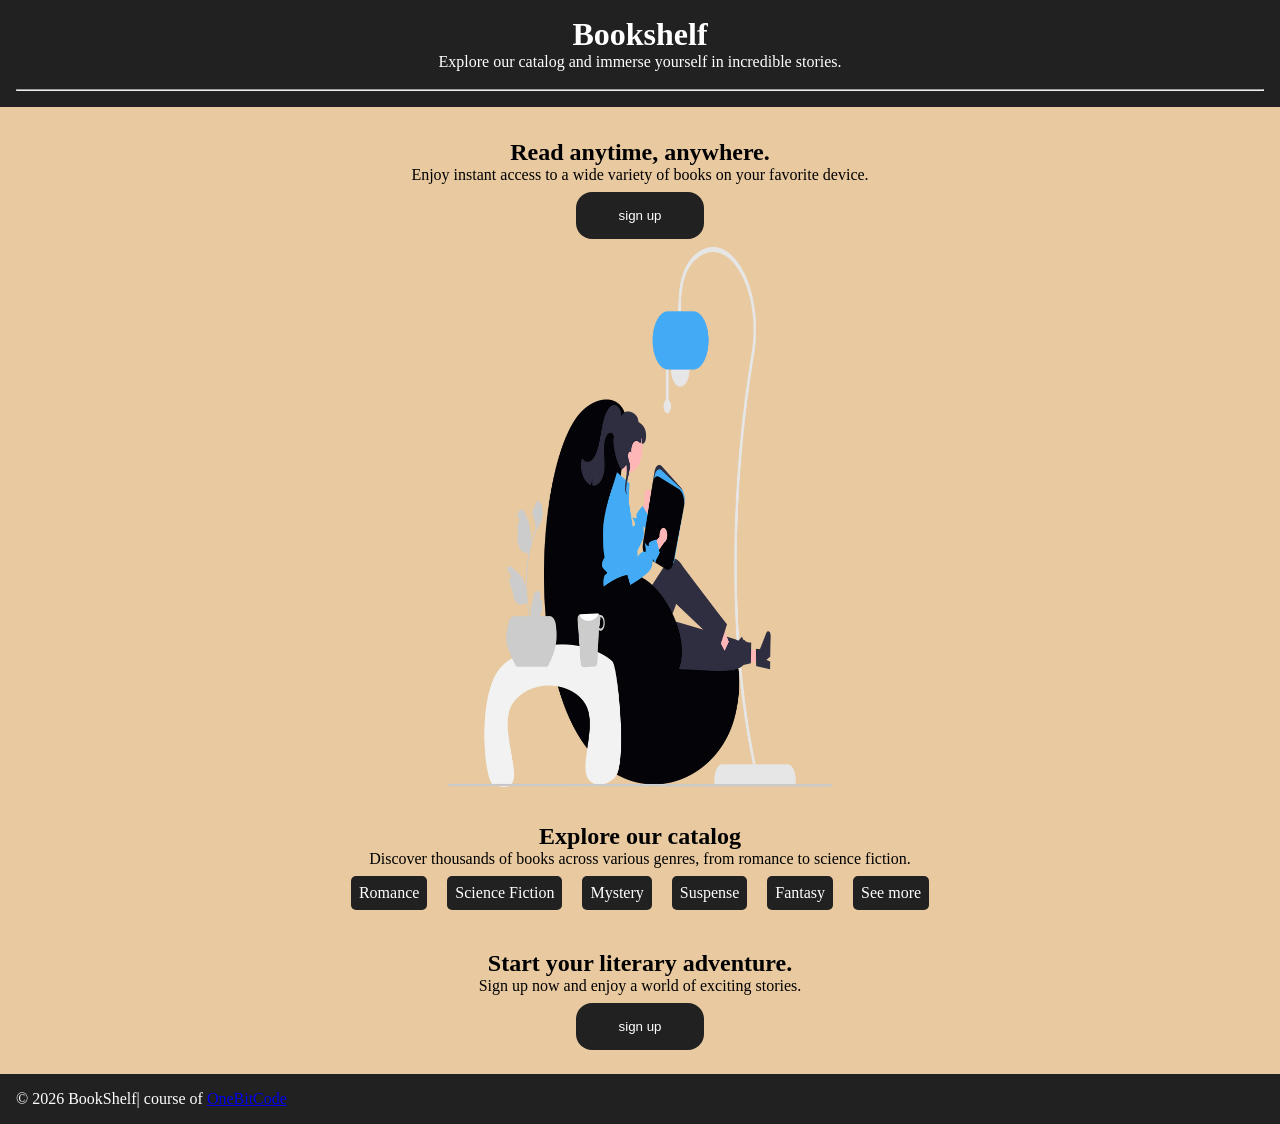
==== exercice3/index.html @ 712c90c5 "add exercice3" ====
<!DOCTYPE html>
<html lang="en">
<head>
    <meta charset="UTF-8">
    <meta name="viewport" content="width=device-width, initial-scale=1.0">
    <title>Bookshelf</title>
    <link rel="stylesheet" href="index.css">
    <link rel="preconnect" href="https://fonts.google.com/specimen/Geist+Mono?categoryFilters=Appearance:%2FMonospace%2FMonospace">
</head>
<body>
    <header>
        <h1>Bookshelf</h1>
        <p>Explore our catalog and immerse yourself in incredible stories.</p>
        <br>
        <hr>
    </header>

    <main>
        <section>
            <h2>Read anytime, anywhere.</h2>
            <p>Enjoy instant access to a wide variety of books on your favorite device.</p>
            <button type="button">sign up</button>
            <br>
            <img src="5038upl38xavmrcp9zq6141ig9lc.png" alt="">
        </section>

        <section>
            <h2>Explore our catalog</h2>
            <p>Discover thousands of books across various genres, from romance to science fiction.</p>
            <ul>
                <li class="selected">Romance</li>
                <li class="selected">Science Fiction</li>
                <li class="selected">Mystery</li>
                <li class="selected">Suspense</li>
                <li class="selected">Fantasy</li>
                <li class="selected">See more</li>
            </ul>
        </section>

        <section>
            <h2>Start your literary adventure.</h2>
            <p>Sign up now and enjoy a world of exciting stories.</p>
            <button type="button">sign up</button>
        </section>

    </main>
    <footer>
        <p>&copy; 2026 BookShelf| course of <a href="https://onebitcode.com" target="_blank" rel="noopener">OneBitCode</a></p>
    </footer>
</body>
</html>
---- exercice3/index.css ----
*{
    padding: 0;
    margin: 0;
}

header{
    background-color: #212121;
    color: #fff;
    padding: 1rem;
    text-align: center;
}

main{
    background-color: #E8C9A0;
    padding-top: 1rem;
    text-align: center;
}

img{
    width: 30vw;
    height: 60vh;
}

section{
    padding-top: 1rem;
    padding-bottom: 1rem;

}

li{
    background-color: #212121;
    color: #fff;
    display: inline-block;
    border-radius: 5px;
    cursor: pointer;
    padding: 0.5rem;
    margin: 0.5rem;

}

.selected:hover{
    background-color: #C4915A;
    color: #fff;
    transform: scale(1.03);
}

button{
    background-color: #212121;
    color: #fff;
    cursor: pointer;
    border-radius: 1rem;
    border: 0.5rem solid transparent;
    padding: 0.5rem;
    margin: 0.5rem;
    width: 10vw;
}

footer{
    background-color: #212121;
    color: #fff;
    padding: 1rem;
}
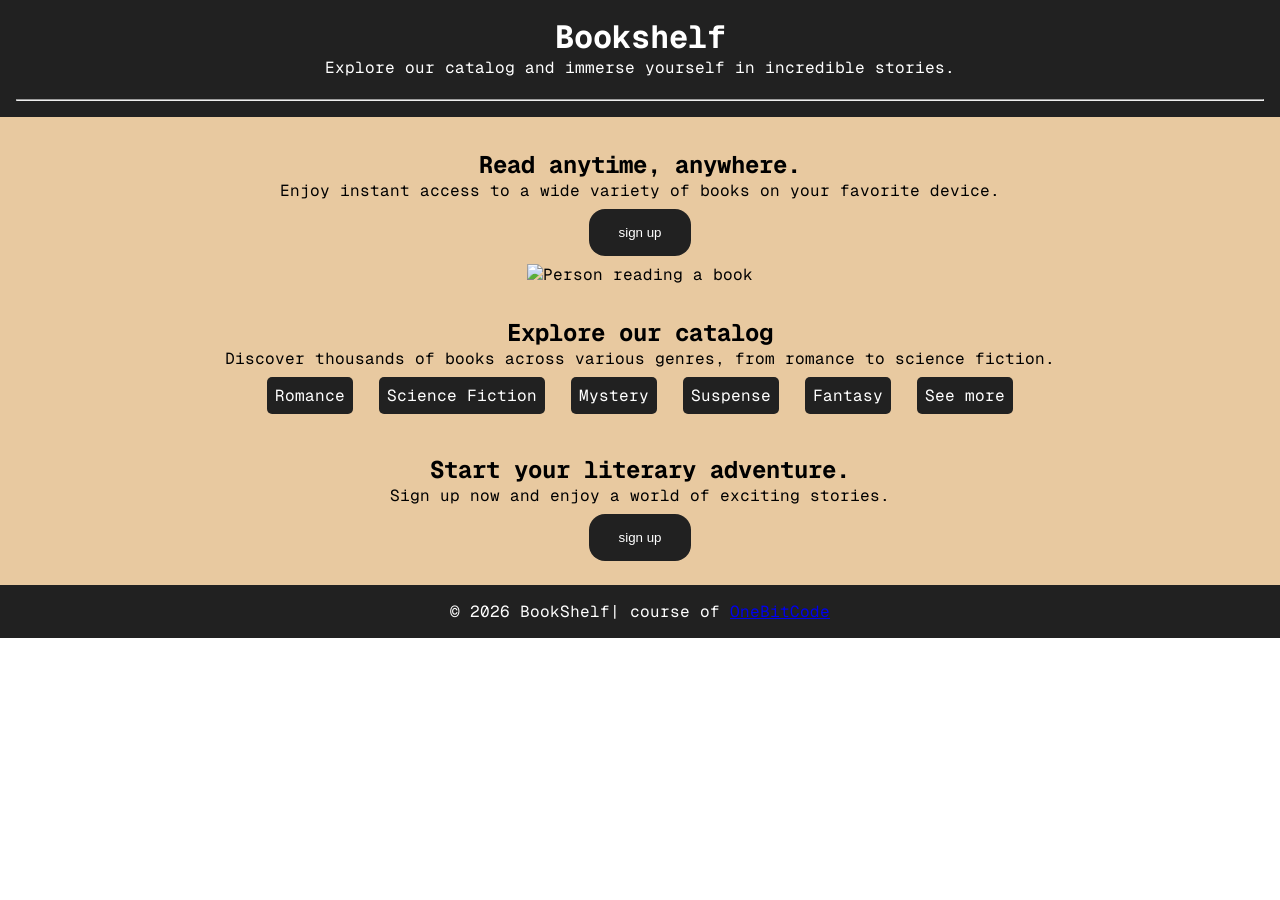
==== commit 37f2fa1e: "exercice3" ====
--- a/exercice3/index.html
+++ b/exercice3/index.html
@@ -5,7 +5,7 @@
     <meta name="viewport" content="width=device-width, initial-scale=1.0">
     <title>Bookshelf</title>
     <link rel="stylesheet" href="index.css">
-    <link rel="preconnect" href="https://fonts.google.com/specimen/Geist+Mono?categoryFilters=Appearance:%2FMonospace%2FMonospace">
+    <link href="https://fonts.googleapis.com/css2?family=Geist+Mono&display=swap" rel="stylesheet">
 </head>
 <body>
     <header>
@@ -21,7 +21,7 @@
             <p>Enjoy instant access to a wide variety of books on your favorite device.</p>
             <button type="button">sign up</button>
             <br>
-            <img src="5038upl38xavmrcp9zq6141ig9lc.png" alt="">
+            <img src="5038upl38xavmrcp9zq6141ig9lc.png" alt="Person reading a book">
         </section>
 
         <section>
--- a/exercice3/index.css
+++ b/exercice3/index.css
@@ -1,6 +1,10 @@
 *{
     padding: 0;
     margin: 0;
+    box-sizing: border-box;
+}
+body{
+    font-family: 'Geist Mono', monospace;
 }
 
 header{
@@ -19,6 +23,7 @@
 img{
     width: 30vw;
     height: 60vh;
+    object-fit: cover;
 }
 
 section{
@@ -40,8 +45,6 @@
 
 .selected:hover{
     background-color: #C4915A;
-    color: #fff;
-    transform: scale(1.03);
 }
 
 button{
@@ -52,11 +55,13 @@
     border: 0.5rem solid transparent;
     padding: 0.5rem;
     margin: 0.5rem;
-    width: 10vw;
+    width: 8vw;
+    transition: background-color 0.2s;
 }
 
 footer{
     background-color: #212121;
     color: #fff;
     padding: 1rem;
+    text-align: center;
 }
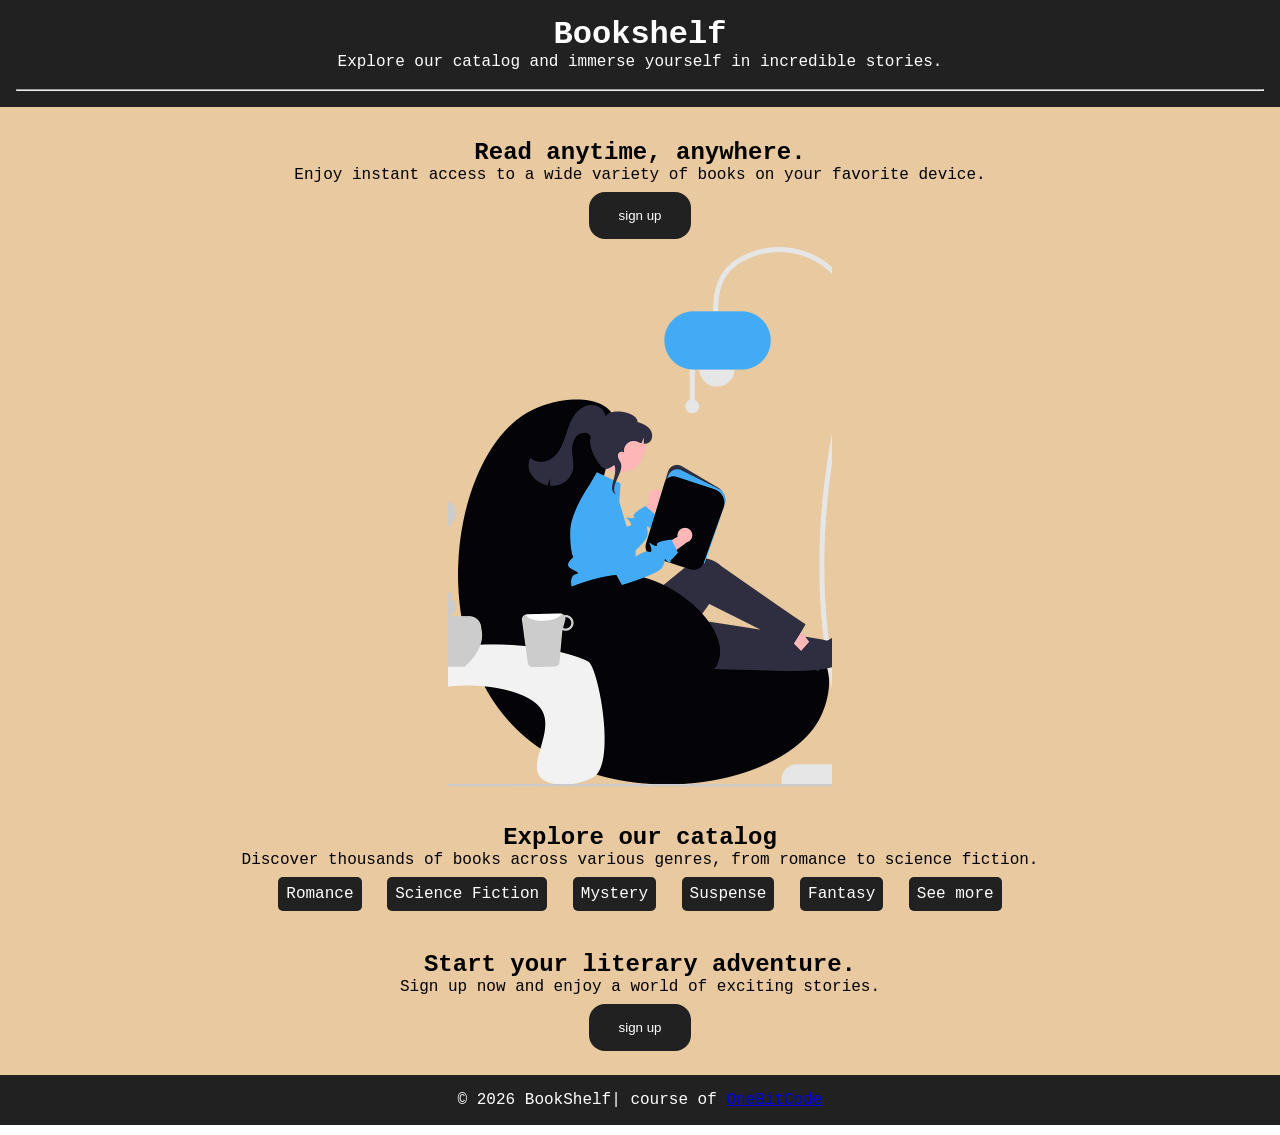
==== commit 80c3329b: "project3" ====
--- a/exercice3/index.html
+++ b/exercice3/index.html
@@ -5,7 +5,7 @@
     <meta name="viewport" content="width=device-width, initial-scale=1.0">
     <title>Bookshelf</title>
     <link rel="stylesheet" href="index.css">
-    <link href="https://fonts.googleapis.com/css2?family=Geist+Mono&display=swap" rel="stylesheet">
+    <link rel="preconnect" href="https://fonts.google.com/specimen/Geist+Mono?categoryFilters=Appearance:%2FMonospace%2FMonospace">
 </head>
 <body>
     <header>
@@ -21,7 +21,7 @@
             <p>Enjoy instant access to a wide variety of books on your favorite device.</p>
             <button type="button">sign up</button>
             <br>
-            <img src="5038upl38xavmrcp9zq6141ig9lc.png" alt="Person reading a book">
+            <img src="5038upl38xavmrcp9zq6141ig9lc.png" alt="">
         </section>
 
         <section>
